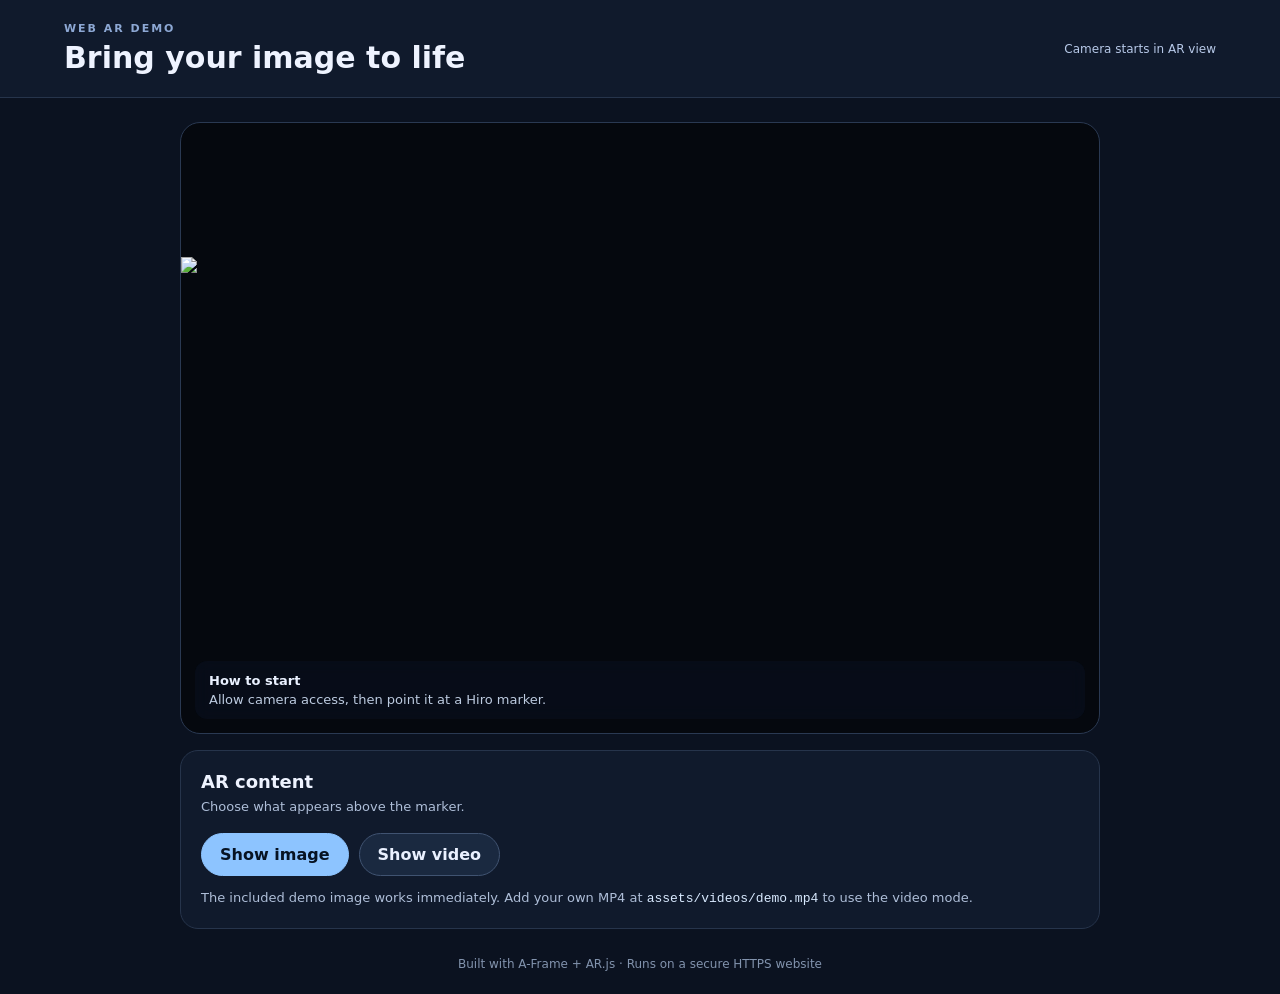
==== index.html @ 22257c61 "Add files via upload" ====
<!doctype html>
<html lang="en">
<head>
  <meta charset="utf-8">
  <meta name="viewport" content="width=device-width, initial-scale=1">
  <meta name="theme-color" content="#101827">
  <title>My Web AR Experience</title>
  <link rel="stylesheet" href="style.css">
  <!-- A-Frame + AR.js: marker-based WebAR, served over HTTPS -->
  <script src="https://aframe.io/releases/1.5.0/aframe.min.js"></script>
  <script src="https://cdn.jsdelivr.net/gh/AR-js-org/AR.js@3.4.7/aframe/build/aframe-ar.js"></script>
  <script>
    window.THREEx = window.THREEx || {};
    AFRAME.registerComponent('arjs-anchor', {
      init: function () {
        this.el.sceneEl.renderer.setPixelRatio(Math.min(window.devicePixelRatio || 1, 2));
      }
    });
  </script>
</head>
<body>
  <header class="topbar">
    <div>
      <p class="eyebrow">WEB AR DEMO</p>
      <h1>Bring your image to life</h1>
    </div>
    <span class="status" id="status">Camera starts in AR view</span>
  </header>

  <main>
    <section class="viewer" aria-label="Augmented reality camera view">
      <a-scene
        embedded
        arjs="sourceType: webcam; facingMode: environment; debugUIEnabled: false;"
        renderer="antialias: true; alpha: true; colorManagement: true;"
        vr-mode-ui="enabled: false"
        loading-screen="enabled: false"
        arjs-anchor>
        <a-assets>
          <img id="demo-image" src="assets/images/demo.svg" crossorigin="anonymous">
          <video id="demo-video" src="assets/videos/demo.mp4"
                 preload="auto" loop muted playsinline crossorigin="anonymous"></video>
        </a-assets>

        <!-- Point your camera at a printed Hiro marker to show this content. -->
        <a-marker preset="hiro" id="hiro-marker">
          <a-image id="ar-image" src="#demo-image"
                   position="0 0.75 0" rotation="-90 0 0"
                   width="1.25" height="0.8"
                   material="shader: flat; transparent: true"></a-image>

          <a-video id="ar-video" src="#demo-video"
                   position="0 0.75 0.02" rotation="-90 0 0"
                   width="1.25" height="0.8"
                   visible="false"></a-video>
        </a-marker>

        <a-entity camera></a-entity>
      </a-scene>

      <div class="hint" id="hint">
        <strong>How to start</strong>
        <span>Allow camera access, then point it at a Hiro marker.</span>
      </div>
    </section>

    <section class="controls">
      <div>
        <h2>AR content</h2>
        <p>Choose what appears above the marker.</p>
      </div>
      <div class="button-row">
        <button type="button" class="active" id="image-btn">Show image</button>
        <button type="button" id="video-btn">Show video</button>
      </div>
      <p class="note">The included demo image works immediately. Add your own MP4 at
        <code>assets/videos/demo.mp4</code> to use the video mode.</p>
    </section>
  </main>

  <footer>Built with A-Frame + AR.js · Runs on a secure HTTPS website</footer>
  <script src="script.js"></script>
</body>
</html>
---- style.css ----
* { box-sizing: border-box; }
:root {
  color-scheme: dark;
  font-family: Inter, ui-sans-serif, system-ui, -apple-system, BlinkMacSystemFont, "Segoe UI", sans-serif;
  background: #0b1220;
  color: #eef3ff;
}
body { margin: 0; min-height: 100vh; }
.topbar {
  display: flex; align-items: center; justify-content: space-between;
  gap: 16px; padding: 22px clamp(16px, 5vw, 64px);
  background: #101a2c; border-bottom: 1px solid #26344b;
}
.eyebrow { margin: 0 0 5px; color: #8da8d4; font-size: 11px; letter-spacing: .18em; font-weight: 800; }
h1 { margin: 0; font-size: clamp(21px, 4vw, 30px); }
.status { color: #b7c9e8; font-size: 12px; text-align: right; }
main { width: min(100% - 28px, 920px); margin: 24px auto; }
.viewer {
  position: relative; overflow: hidden; min-height: 58vh; height: min(68vh, 680px);
  background: #05080e; border: 1px solid #2a3952; border-radius: 20px;
}
a-scene { width: 100%; height: 100%; }
.a-canvas { border-radius: 20px; }
.hint {
  position: absolute; z-index: 5; left: 14px; right: 14px; bottom: 14px;
  display: grid; gap: 4px; padding: 12px 14px; border-radius: 12px;
  background: rgb(8 15 27 / 78%); backdrop-filter: blur(8px);
  color: #eaf1ff; font-size: 13px; pointer-events: none;
}
.hint span { color: #bdcbe0; }
.controls {
  margin-top: 16px; padding: 20px; border: 1px solid #26344b;
  border-radius: 18px; background: #101a2c;
}
.controls h2 { margin: 0 0 5px; font-size: 18px; }
.controls p { margin: 0; color: #aebed8; font-size: 13px; line-height: 1.5; }
.button-row { display: flex; flex-wrap: wrap; gap: 10px; margin: 16px 0 12px; }
button {
  border: 1px solid #405371; border-radius: 999px; padding: 11px 18px;
  background: #1a2940; color: #eaf1ff; font: inherit; font-weight: 700; cursor: pointer;
}
button.active { color: #071323; background: #8dc4ff; border-color: #8dc4ff; }
button:focus-visible { outline: 3px solid #fff; outline-offset: 3px; }
.note code { color: #d9eaff; }
footer { padding: 4px 16px 24px; text-align: center; color: #8293ad; font-size: 12px; }
@media (max-width: 560px) {
  .topbar { align-items: flex-start; flex-direction: column; }
  .status { text-align: left; }
  .viewer { height: 62vh; min-height: 420px; }
  .controls { padding: 16px; }
}
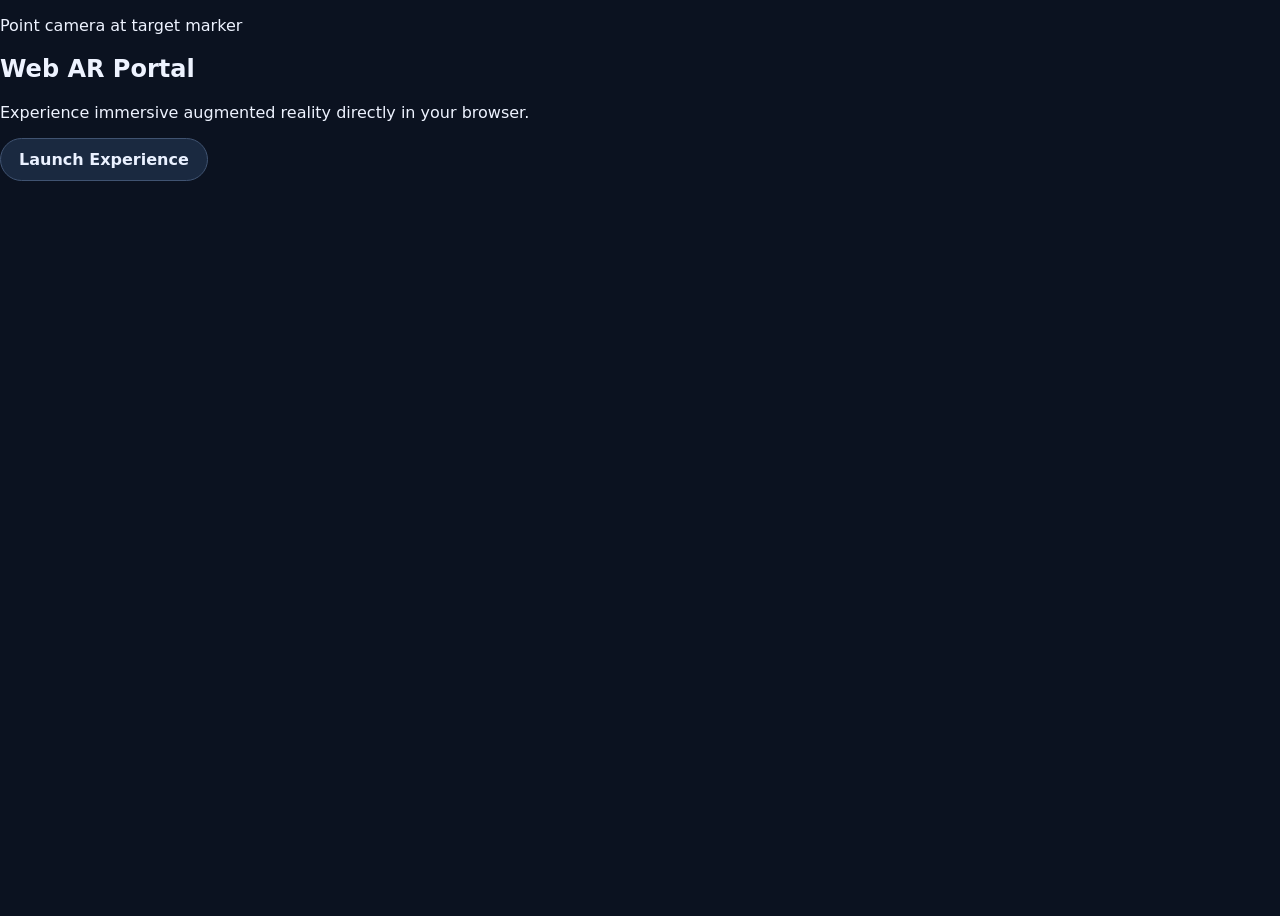
==== commit 677dd07b: "Refactor index.html for professional AR experience" ====
--- a/index.html
+++ b/index.html
@@ -1,84 +1,27 @@
-<!doctype html>
+<!DOCTYPE html>
 <html lang="en">
 <head>
-  <meta charset="utf-8">
-  <meta name="viewport" content="width=device-width, initial-scale=1">
-  <meta name="theme-color" content="#101827">
-  <title>My Web AR Experience</title>
-  <link rel="stylesheet" href="style.css">
-  <!-- A-Frame + AR.js: marker-based WebAR, served over HTTPS -->
-  <script src="https://aframe.io/releases/1.5.0/aframe.min.js"></script>
-  <script src="https://cdn.jsdelivr.net/gh/AR-js-org/AR.js@3.4.7/aframe/build/aframe-ar.js"></script>
-  <script>
-    window.THREEx = window.THREEx || {};
-    AFRAME.registerComponent('arjs-anchor', {
-      init: function () {
-        this.el.sceneEl.renderer.setPixelRatio(Math.min(window.devicePixelRatio || 1, 2));
-      }
-    });
-  </script>
+    <meta charset="UTF-8">
+    <meta name="viewport" content="width=device-width, initial-scale=1.0">
+    <title>Professional Web AR Experience</title>
+    <link rel="stylesheet" href="style.css">
 </head>
 <body>
-  <header class="topbar">
-    <div>
-      <p class="eyebrow">WEB AR DEMO</p>
-      <h1>Bring your image to life</h1>
+    <!-- AR Viewport / Container -->
+    <div id="ar-viewport">
+        <div class="scanner-overlay">
+            <div class="scan-box"></div>
+            <p>Point camera at target marker</p>
+        </div>
     </div>
-    <span class="status" id="status">Camera starts in AR view</span>
-  </header>
 
-  <main>
-    <section class="viewer" aria-label="Augmented reality camera view">
-      <a-scene
-        embedded
-        arjs="sourceType: webcam; facingMode: environment; debugUIEnabled: false;"
-        renderer="antialias: true; alpha: true; colorManagement: true;"
-        vr-mode-ui="enabled: false"
-        loading-screen="enabled: false"
-        arjs-anchor>
-        <a-assets>
-          <img id="demo-image" src="assets/images/demo.svg" crossorigin="anonymous">
-          <video id="demo-video" src="assets/videos/demo.mp4"
-                 preload="auto" loop muted playsinline crossorigin="anonymous"></video>
-        </a-assets>
+    <!-- Professional UI Bottom Panel -->
+    <div class="ui-panel">
+        <h2>Web AR Portal</h2>
+        <p>Experience immersive augmented reality directly in your browser.</p>
+        <button id="ar-btn" class="pro-btn">Launch Experience</button>
+    </div>
 
-        <!-- Point your camera at a printed Hiro marker to show this content. -->
-        <a-marker preset="hiro" id="hiro-marker">
-          <a-image id="ar-image" src="#demo-image"
-                   position="0 0.75 0" rotation="-90 0 0"
-                   width="1.25" height="0.8"
-                   material="shader: flat; transparent: true"></a-image>
-
-          <a-video id="ar-video" src="#demo-video"
-                   position="0 0.75 0.02" rotation="-90 0 0"
-                   width="1.25" height="0.8"
-                   visible="false"></a-video>
-        </a-marker>
-
-        <a-entity camera></a-entity>
-      </a-scene>
-
-      <div class="hint" id="hint">
-        <strong>How to start</strong>
-        <span>Allow camera access, then point it at a Hiro marker.</span>
-      </div>
-    </section>
-
-    <section class="controls">
-      <div>
-        <h2>AR content</h2>
-        <p>Choose what appears above the marker.</p>
-      </div>
-      <div class="button-row">
-        <button type="button" class="active" id="image-btn">Show image</button>
-        <button type="button" id="video-btn">Show video</button>
-      </div>
-      <p class="note">The included demo image works immediately. Add your own MP4 at
-        <code>assets/videos/demo.mp4</code> to use the video mode.</p>
-    </section>
-  </main>
-
-  <footer>Built with A-Frame + AR.js · Runs on a secure HTTPS website</footer>
-  <script src="script.js"></script>
+    <script src="index.js"></script>
 </body>
 </html>
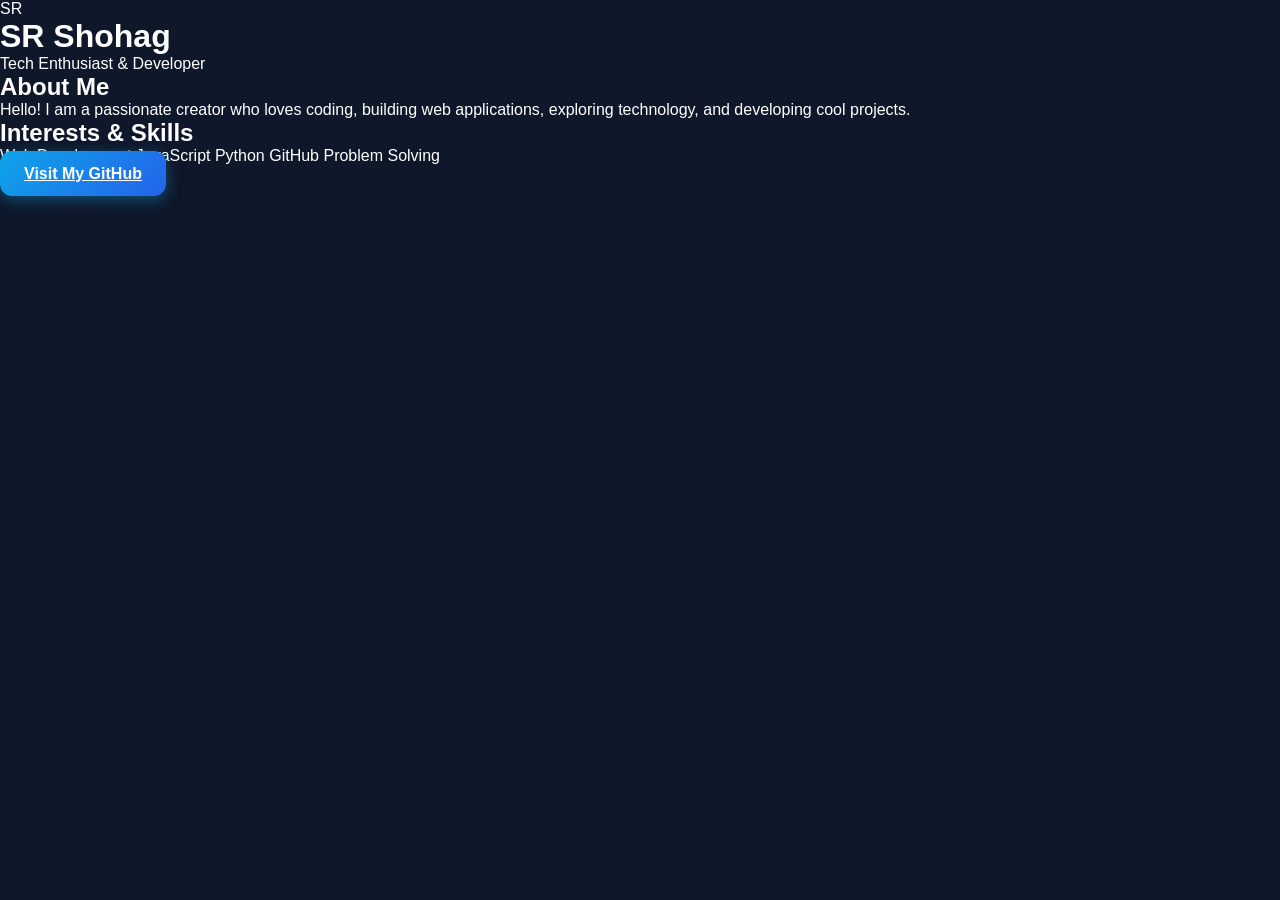
==== commit 558c953d: "Revise index.html for personal portfolio layout Updated the title and added profile and about sectio" ====
--- a/index.html
+++ b/index.html
@@ -3,25 +3,43 @@
 <head>
     <meta charset="UTF-8">
     <meta name="viewport" content="width=device-width, initial-scale=1.0">
-    <title>Professional Web AR Experience</title>
+    <title>About Me - Portfolio</title>
     <link rel="stylesheet" href="style.css">
 </head>
 <body>
-    <!-- AR Viewport / Container -->
-    <div id="ar-viewport">
-        <div class="scanner-overlay">
-            <div class="scan-box"></div>
-            <p>Point camera at target marker</p>
+    <div class="container">
+        <!-- Profile Header -->
+        <div class="profile-card">
+            <div class="avatar-box">
+                <!-- আপনার প্রোফাইল ছবি বা প্রথম অক্ষর -->
+                <span>SR</span>
+            </div>
+            <h1>SR Shohag</h1>
+            <p class="tagline">Tech Enthusiast & Developer</p>
+        </div>
+
+        <!-- About Section -->
+        <div class="section">
+            <h2>About Me</h2>
+            <p>Hello! I am a passionate creator who loves coding, building web applications, exploring technology, and developing cool projects.</p>
+        </div>
+
+        <!-- Skills / Interests -->
+        <div class="section">
+            <h2>Interests & Skills</h2>
+            <div class="tags">
+                <span>Web Development</span>
+                <span>JavaScript</span>
+                <span>Python</span>
+                <span>GitHub</span>
+                <span>Problem Solving</span>
+            </div>
+        </div>
+
+        <!-- Social / Contact Button -->
+        <div class="action-box">
+            <a href="https://github.com/SHOHAG498" target="_blank" class="pro-btn">Visit My GitHub</a>
         </div>
     </div>
-
-    <!-- Professional UI Bottom Panel -->
-    <div class="ui-panel">
-        <h2>Web AR Portal</h2>
-        <p>Experience immersive augmented reality directly in your browser.</p>
-        <button id="ar-btn" class="pro-btn">Launch Experience</button>
-    </div>
-
-    <script src="index.js"></script>
 </body>
 </html>
--- a/style.css
+++ b/style.css
@@ -1,51 +1,95 @@
-* { box-sizing: border-box; }
-:root {
-  color-scheme: dark;
-  font-family: Inter, ui-sans-serif, system-ui, -apple-system, BlinkMacSystemFont, "Segoe UI", sans-serif;
-  background: #0b1220;
-  color: #eef3ff;
+* {
+    margin: 0;
+    padding: 0;
+    box-sizing: border-box;
+    font-family: 'Segoe UI', Tahoma, Geneva, Verdana, sans-serif;
 }
-body { margin: 0; min-height: 100vh; }
-.topbar {
-  display: flex; align-items: center; justify-content: space-between;
-  gap: 16px; padding: 22px clamp(16px, 5vw, 64px);
-  background: #101a2c; border-bottom: 1px solid #26344b;
+
+body, html {
+    width: 100%;
+    height: 100%;
+    overflow: hidden;
+    background-color: #0f172a;
+    color: #ffffff;
 }
-.eyebrow { margin: 0 0 5px; color: #8da8d4; font-size: 11px; letter-spacing: .18em; font-weight: 800; }
-h1 { margin: 0; font-size: clamp(21px, 4vw, 30px); }
-.status { color: #b7c9e8; font-size: 12px; text-align: right; }
-main { width: min(100% - 28px, 920px); margin: 24px auto; }
-.viewer {
-  position: relative; overflow: hidden; min-height: 58vh; height: min(68vh, 680px);
-  background: #05080e; border: 1px solid #2a3952; border-radius: 20px;
+
+#ar-viewport {
+    position: absolute;
+    top: 0;
+    left: 0;
+    width: 100%;
+    height: 100%;
+    display: flex;
+    justify-content: center;
+    align-items: center;
+    background: linear-gradient(135deg, #1e293b, #0f172a);
 }
-a-scene { width: 100%; height: 100%; }
-.a-canvas { border-radius: 20px; }
-.hint {
-  position: absolute; z-index: 5; left: 14px; right: 14px; bottom: 14px;
-  display: grid; gap: 4px; padding: 12px 14px; border-radius: 12px;
-  background: rgb(8 15 27 / 78%); backdrop-filter: blur(8px);
-  color: #eaf1ff; font-size: 13px; pointer-events: none;
+
+.scanner-overlay {
+    text-align: center;
 }
-.hint span { color: #bdcbe0; }
-.controls {
-  margin-top: 16px; padding: 20px; border: 1px solid #26344b;
-  border-radius: 18px; background: #101a2c;
+
+.scan-box {
+    width: 220px;
+    height: 220px;
+    border: 2px dashed #38bdf8;
+    border-radius: 20px;
+    margin: 0 auto 20px auto;
+    animation: pulse 2s infinite;
 }
-.controls h2 { margin: 0 0 5px; font-size: 18px; }
-.controls p { margin: 0; color: #aebed8; font-size: 13px; line-height: 1.5; }
-.button-row { display: flex; flex-wrap: wrap; gap: 10px; margin: 16px 0 12px; }
-button {
-  border: 1px solid #405371; border-radius: 999px; padding: 11px 18px;
-  background: #1a2940; color: #eaf1ff; font: inherit; font-weight: 700; cursor: pointer;
+
+.scanner-overlay p {
+    color: #94a3b8;
+    font-size: 14px;
+    letter-spacing: 0.5px;
 }
-button.active { color: #071323; background: #8dc4ff; border-color: #8dc4ff; }
-button:focus-visible { outline: 3px solid #fff; outline-offset: 3px; }
-.note code { color: #d9eaff; }
-footer { padding: 4px 16px 24px; text-align: center; color: #8293ad; font-size: 12px; }
-@media (max-width: 560px) {
-  .topbar { align-items: flex-start; flex-direction: column; }
-  .status { text-align: left; }
-  .viewer { height: 62vh; min-height: 420px; }
-  .controls { padding: 16px; }
+
+.ui-panel {
+    position: absolute;
+    bottom: 0;
+    left: 0;
+    width: 100%;
+    padding: 30px 20px;
+    background: rgba(15, 23, 42, 0.85);
+    backdrop-filter: blur(12px);
+    border-top: 1px solid rgba(255, 255, 255, 0.1);
+    border-radius: 24px 24px 0 0;
+    text-align: center;
 }
+
+.ui-panel h2 {
+    font-size: 22px;
+    margin-bottom: 8px;
+    color: #f8fafc;
+}
+
+.ui-panel p {
+    font-size: 13px;
+    color: #94a3b8;
+    margin-bottom: 20px;
+}
+
+.pro-btn {
+    width: 100%;
+    max-width: 320px;
+    padding: 14px 24px;
+    background: linear-gradient(135deg, #0ea5e9, #2563eb);
+    color: white;
+    border: none;
+    border-radius: 12px;
+    font-size: 16px;
+    font-weight: 600;
+    cursor: pointer;
+    transition: all 0.3s ease;
+    box-shadow: 0 4px 15px rgba(14, 165, 233, 0.4);
+}
+
+.pro-btn:active {
+    transform: scale(0.98);
+}
+
+@keyframes pulse {
+    0% { border-color: #38bdf8; box-shadow: 0 0 0 rgba(56, 189, 248, 0); }
+    50% { border-color: #0ea5e9; box-shadow: 0 0 20px rgba(14, 165, 233, 0.3); }
+    100% { border-color: #38bdf8; box-shadow: 0 0 0 rgba(56, 189, 248, 0); }
+}
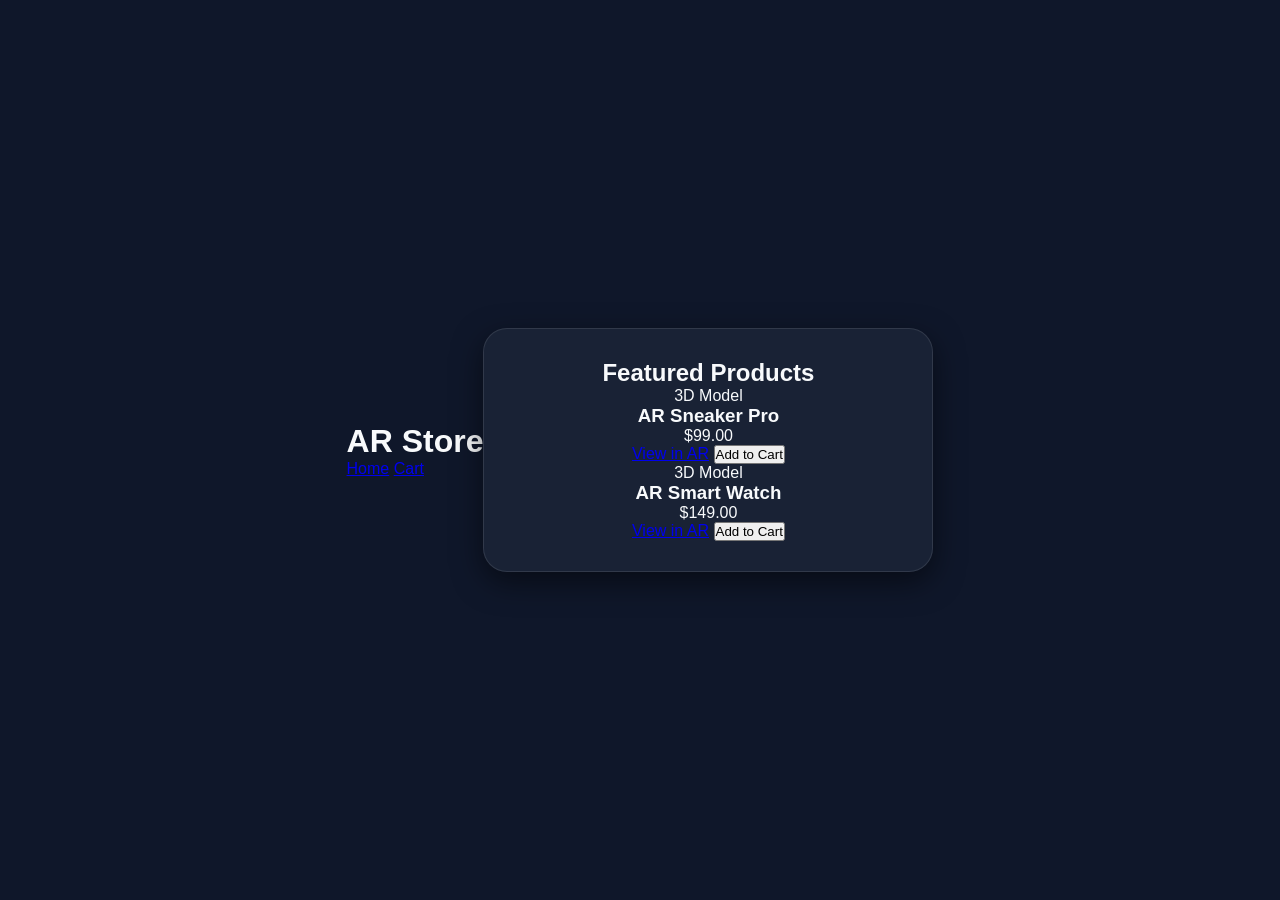
==== commit f3f4e5af: "Update index.html" ====
--- a/index.html
+++ b/index.html
@@ -3,43 +3,43 @@
 <head>
     <meta charset="UTF-8">
     <meta name="viewport" content="width=device-width, initial-scale=1.0">
-    <title>About Me - Portfolio</title>
+    <title>E-Commerce Web AR Store</title>
     <link rel="stylesheet" href="style.css">
 </head>
 <body>
-    <div class="container">
-        <!-- Profile Header -->
-        <div class="profile-card">
-            <div class="avatar-box">
-                <!-- আপনার প্রোফাইল ছবি বা প্রথম অক্ষর -->
-                <span>SR</span>
+    <header class="navbar">
+        <h1>AR Store</h1>
+        <nav>
+            <a href="index.html" class="active">Home</a>
+            <a href="cart.html">Cart</a>
+        </nav>
+    </header>
+
+    <main class="container">
+        <h2>Featured Products</h2>
+        <div class="product-grid">
+            <!-- Product Card 1 -->
+            <div class="product-card">
+                <div class="product-img-placeholder">3D Model</div>
+                <h3>AR Sneaker Pro</h3>
+                <p class="price">$99.00</p>
+                <div class="btn-group">
+                    <a href="ar.html?product=sneaker" class="btn ar-btn">View in AR</a>
+                    <button class="btn buy-btn">Add to Cart</button>
+                </div>
             </div>
-            <h1>SR Shohag</h1>
-            <p class="tagline">Tech Enthusiast & Developer</p>
-        </div>
 
-        <!-- About Section -->
-        <div class="section">
-            <h2>About Me</h2>
-            <p>Hello! I am a passionate creator who loves coding, building web applications, exploring technology, and developing cool projects.</p>
-        </div>
-
-        <!-- Skills / Interests -->
-        <div class="section">
-            <h2>Interests & Skills</h2>
-            <div class="tags">
-                <span>Web Development</span>
-                <span>JavaScript</span>
-                <span>Python</span>
-                <span>GitHub</span>
-                <span>Problem Solving</span>
+            <!-- Product Card 2 -->
+            <div class="product-card">
+                <div class="product-img-placeholder">3D Model</div>
+                <h3>AR Smart Watch</h3>
+                <p class="price">$149.00</p>
+                <div class="btn-group">
+                    <a href="ar.html?product=watch" class="btn ar-btn">View in AR</a>
+                    <button class="btn buy-btn">Add to Cart</button>
+                </div>
             </div>
         </div>
-
-        <!-- Social / Contact Button -->
-        <div class="action-box">
-            <a href="https://github.com/SHOHAG498" target="_blank" class="pro-btn">Visit My GitHub</a>
-        </div>
-    </div>
+    </main>
 </body>
 </html>
--- a/style.css
+++ b/style.css
@@ -5,91 +5,113 @@
     font-family: 'Segoe UI', Tahoma, Geneva, Verdana, sans-serif;
 }
 
-body, html {
+body {
+    background-color: #0f172a;
+    color: #f8fafc;
+    display: flex;
+    justify-content: center;
+    align-items: center;
+    min-height: 100vh;
+    padding: 20px;
+}
+
+.container {
     width: 100%;
-    height: 100%;
-    overflow: hidden;
-    background-color: #0f172a;
+    max-width: 450px;
+    background: rgba(30, 41, 59, 0.7);
+    backdrop-filter: blur(16px);
+    border: 1px solid rgba(255, 255, 255, 0.1);
+    border-radius: 24px;
+    padding: 30px 20px;
+    box-shadow: 0 10px 30px rgba(0, 0, 0, 0.5);
+    text-align: center;
+}
+
+.profile-card {
+    margin-bottom: 25px;
+}
+
+.avatar-box {
+    width: 90px;
+    height: 90px;
+    margin: 0 auto 15px auto;
+    background: linear-gradient(135deg, #0ea5e9, #2563eb);
+    border-radius: 50%;
+    display: flex;
+    justify-content: center;
+    align-items: center;
+    font-size: 32px;
+    font-weight: bold;
+    color: white;
+    box-shadow: 0 4px 15px rgba(14, 165, 233, 0.4);
+}
+
+.profile-card h1 {
+    font-size: 24px;
+    margin-bottom: 5px;
     color: #ffffff;
 }
 
-#ar-viewport {
-    position: absolute;
-    top: 0;
-    left: 0;
-    width: 100%;
-    height: 100%;
-    display: flex;
-    justify-content: center;
-    align-items: center;
-    background: linear-gradient(135deg, #1e293b, #0f172a);
+.tagline {
+    font-size: 14px;
+    color: #38bdf8;
 }
 
-.scanner-overlay {
-    text-align: center;
+.section {
+    margin-bottom: 20px;
+    text-align: left;
+    background: rgba(15, 23, 42, 0.5);
+    padding: 15px;
+    border-radius: 12px;
+    border: 1px solid rgba(255, 255, 255, 0.05);
 }
 
-.scan-box {
-    width: 220px;
-    height: 220px;
-    border: 2px dashed #38bdf8;
-    border-radius: 20px;
-    margin: 0 auto 20px auto;
-    animation: pulse 2s infinite;
+.section h2 {
+    font-size: 16px;
+    margin-bottom: 8px;
+    color: #38bdf8;
 }
 
-.scanner-overlay p {
+.section p {
+    font-size: 13px;
     color: #94a3b8;
-    font-size: 14px;
-    letter-spacing: 0.5px;
+    line-height: 1.5;
 }
 
-.ui-panel {
-    position: absolute;
-    bottom: 0;
-    left: 0;
-    width: 100%;
-    padding: 30px 20px;
-    background: rgba(15, 23, 42, 0.85);
-    backdrop-filter: blur(12px);
-    border-top: 1px solid rgba(255, 255, 255, 0.1);
-    border-radius: 24px 24px 0 0;
-    text-align: center;
+.tags {
+    display: flex;
+    flex-wrap: wrap;
+    gap: 8px;
+    margin-top: 5px;
 }
 
-.ui-panel h2 {
-    font-size: 22px;
-    margin-bottom: 8px;
-    color: #f8fafc;
+.tags span {
+    background: rgba(56, 189, 248, 0.1);
+    color: #38bdf8;
+    padding: 5px 10px;
+    border-radius: 6px;
+    font-size: 11px;
+    font-weight: 500;
 }
 
-.ui-panel p {
-    font-size: 13px;
-    color: #94a3b8;
-    margin-bottom: 20px;
+.action-box {
+    margin-top: 25px;
 }
 
 .pro-btn {
+    display: inline-block;
     width: 100%;
-    max-width: 320px;
-    padding: 14px 24px;
+    padding: 12px;
     background: linear-gradient(135deg, #0ea5e9, #2563eb);
     color: white;
-    border: none;
+    text-decoration: none;
     border-radius: 12px;
-    font-size: 16px;
+    font-size: 15px;
     font-weight: 600;
-    cursor: pointer;
-    transition: all 0.3s ease;
-    box-shadow: 0 4px 15px rgba(14, 165, 233, 0.4);
+    box-shadow: 0 4px 15px rgba(14, 165, 233, 0.3);
+    transition: transform 0.2s;
 }
 
 .pro-btn:active {
     transform: scale(0.98);
 }
-
-@keyframes pulse {
-    0% { border-color: #38bdf8; box-shadow: 0 0 0 rgba(56, 189, 248, 0); }
-    50% { border-color: #0ea5e9; box-shadow: 0 0 20px rgba(14, 165, 233, 0.3); }
-    100% { border-color: #38bdf8; box-shadow: 0 0 0 rgba(56, 189, 248, 0); }
-}
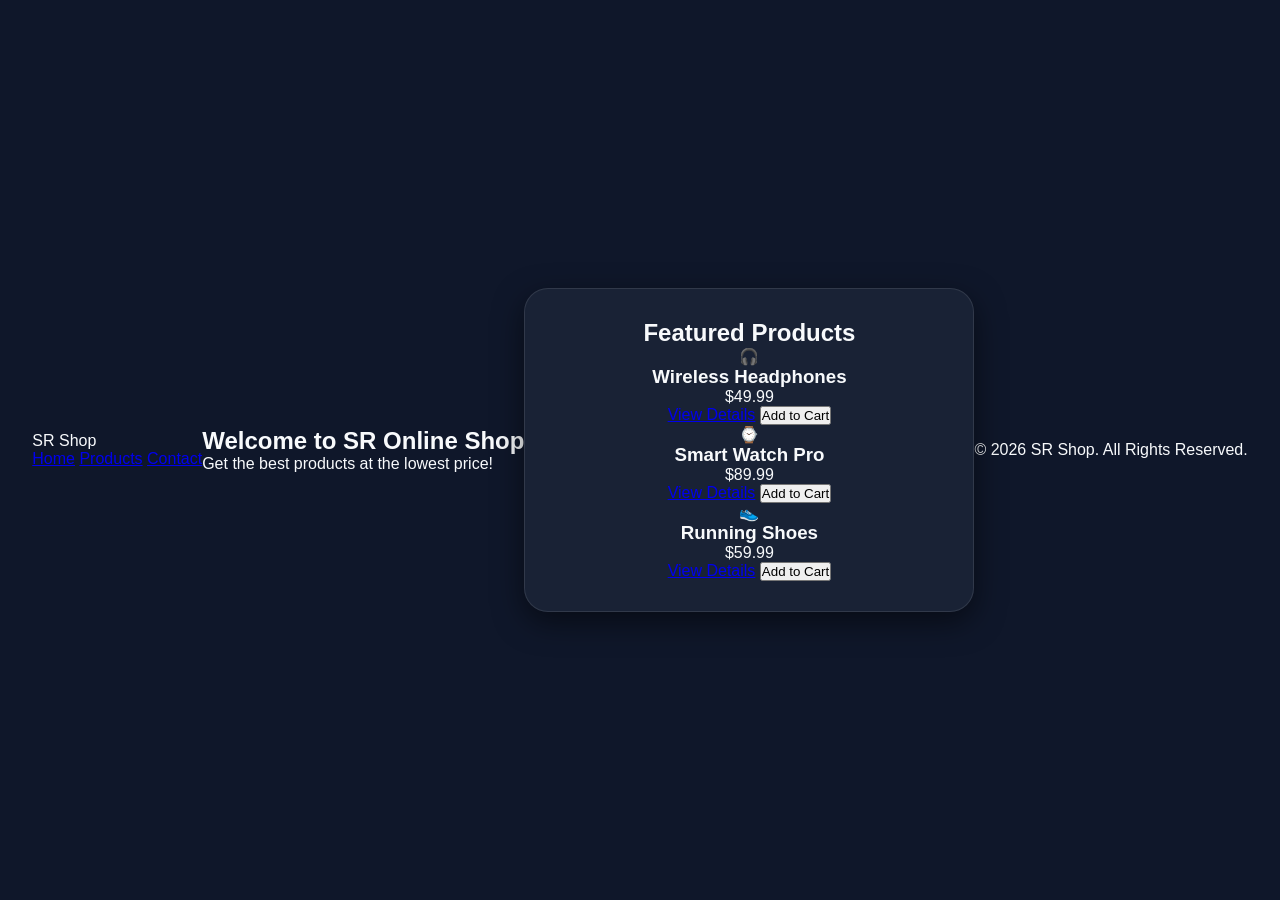
==== commit a9a16277: "Revise title and product information in index.html Updated the title and product details in the HTML" ====
--- a/index.html
+++ b/index.html
@@ -3,43 +3,69 @@
 <head>
     <meta charset="UTF-8">
     <meta name="viewport" content="width=device-width, initial-scale=1.0">
-    <title>E-Commerce Web AR Store</title>
+    <title>SR Online Shop</title>
     <link rel="stylesheet" href="style.css">
 </head>
 <body>
+    <!-- Navigation Bar -->
     <header class="navbar">
-        <h1>AR Store</h1>
+        <div class="logo">SR Shop</div>
         <nav>
             <a href="index.html" class="active">Home</a>
-            <a href="cart.html">Cart</a>
+            <a href="#">Products</a>
+            <a href="#">Contact</a>
         </nav>
     </header>
 
+    <!-- Banner Section -->
+    <section class="banner">
+        <h2>Welcome to SR Online Shop</h2>
+        <p>Get the best products at the lowest price!</p>
+    </section>
+
+    <!-- Main Products Grid -->
     <main class="container">
-        <h2>Featured Products</h2>
+        <h2 class="section-title">Featured Products</h2>
         <div class="product-grid">
+            
             <!-- Product Card 1 -->
             <div class="product-card">
-                <div class="product-img-placeholder">3D Model</div>
-                <h3>AR Sneaker Pro</h3>
-                <p class="price">$99.00</p>
+                <div class="product-img">🎧</div>
+                <h3>Wireless Headphones</h3>
+                <p class="price">$49.99</p>
                 <div class="btn-group">
-                    <a href="ar.html?product=sneaker" class="btn ar-btn">View in AR</a>
+                    <a href="details.html?id=1" class="btn view-btn">View Details</a>
                     <button class="btn buy-btn">Add to Cart</button>
                 </div>
             </div>
 
             <!-- Product Card 2 -->
             <div class="product-card">
-                <div class="product-img-placeholder">3D Model</div>
-                <h3>AR Smart Watch</h3>
-                <p class="price">$149.00</p>
+                <div class="product-img">⌚</div>
+                <h3>Smart Watch Pro</h3>
+                <p class="price">$89.99</p>
                 <div class="btn-group">
-                    <a href="ar.html?product=watch" class="btn ar-btn">View in AR</a>
+                    <a href="details.html?id=2" class="btn view-btn">View Details</a>
                     <button class="btn buy-btn">Add to Cart</button>
                 </div>
             </div>
+
+            <!-- Product Card 3 -->
+            <div class="product-card">
+                <div class="product-img">👟</div>
+                <h3>Running Shoes</h3>
+                <p class="price">$59.99</p>
+                <div class="btn-group">
+                    <a href="details.html?id=3" class="btn view-btn">View Details</a>
+                    <button class="btn buy-btn">Add to Cart</button>
+                </div>
+            </div>
+
         </div>
     </main>
+
+    <footer>
+        <p>&copy; 2026 SR Shop. All Rights Reserved.</p>
+    </footer>
 </body>
 </html>
